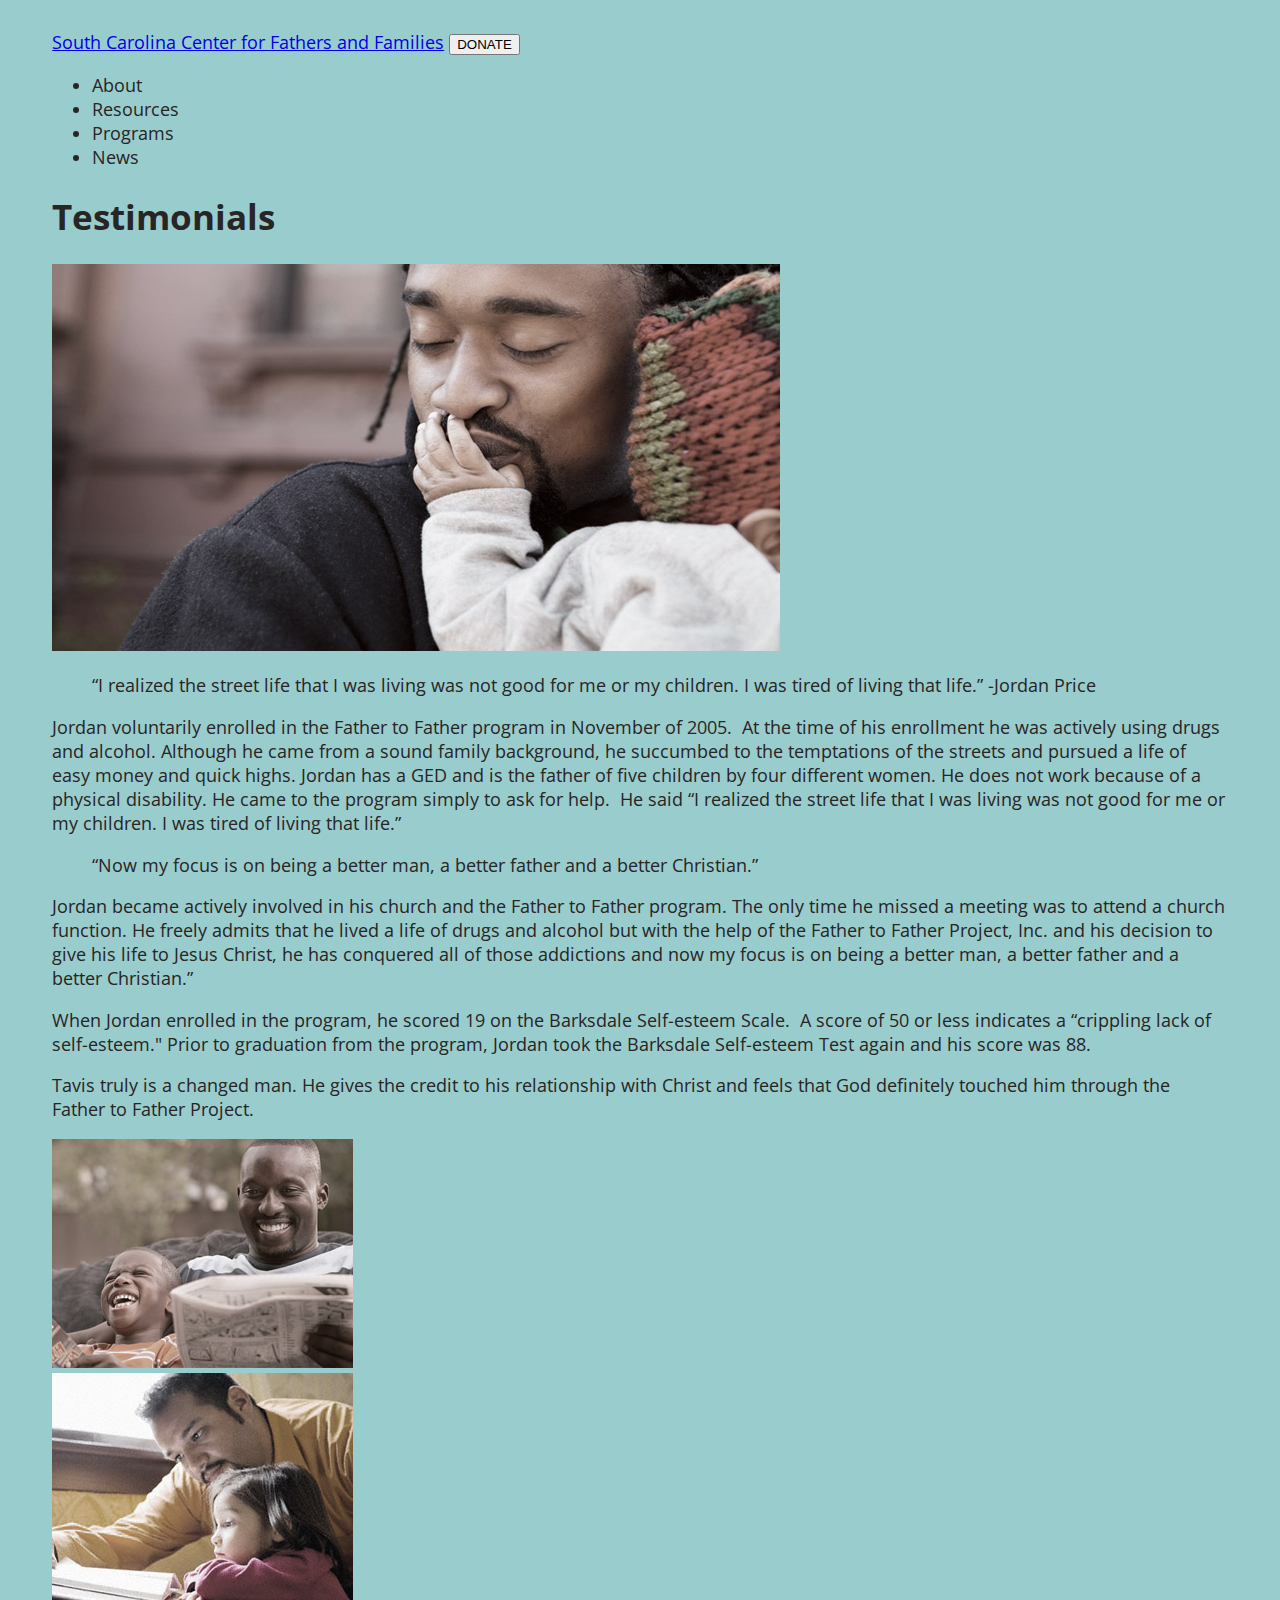
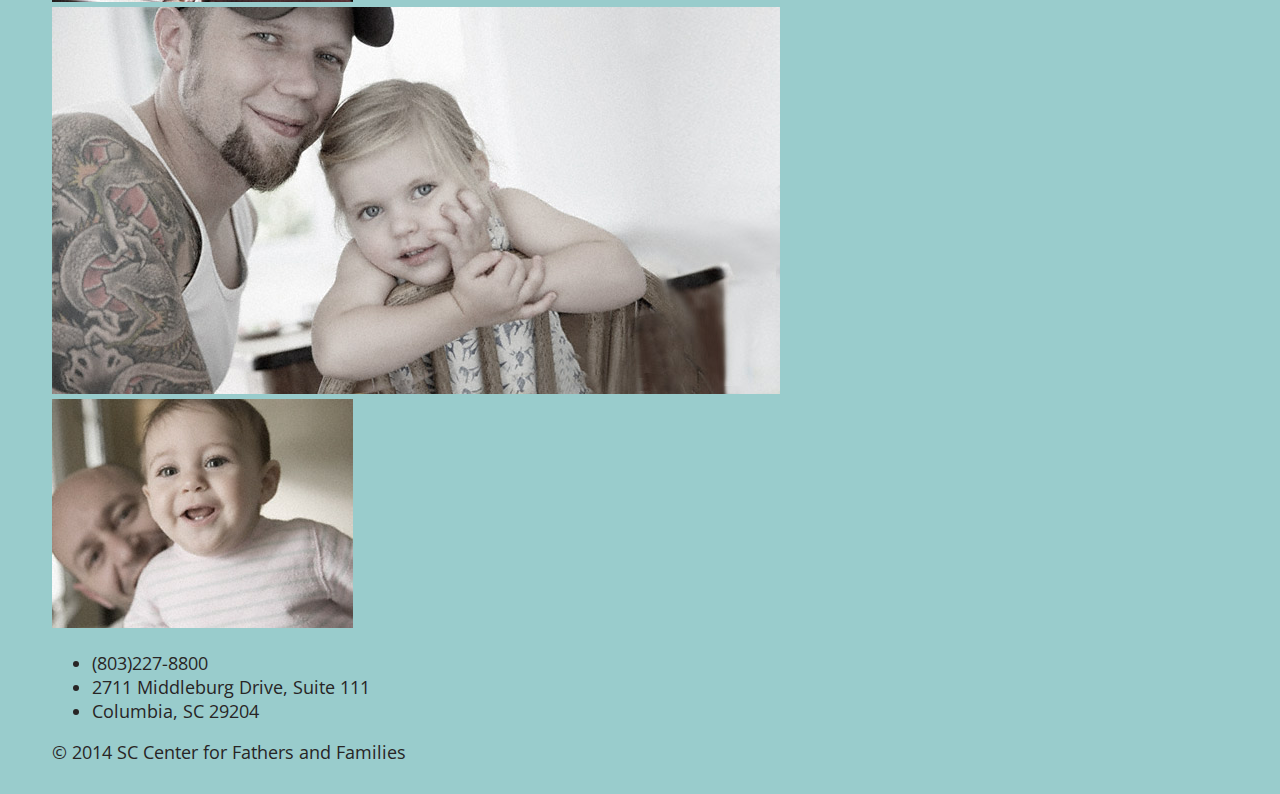
==== Testimonials.html @ cf03e273 "layout" ====
<!DOCTYPE html>
<html>

	<head>
			<meta charset="utf-8">
			<title>Home Page</title>
			<link rel="stylesheet" href="CSS/normalize.css">
			<link rel="stylesheet" href="CSS/stylesheet.css">
	</head>

	<body>
	<div class="innerWrapper">
		<header>
			<h1 class="hidden">Header</h1>
			<a href="index.html">South Carolina Center for Fathers and Families</a>
			<button>DONATE</button>
		</header>
		<main>
			<nav>
				<h1 class="hidden">Navigation</h1>
				<ul>
					<li><a href="#"></a>About</li>
					<li><a href="#"></a>Resources</li>
					<li><a href="#"></a>Programs</li>
					<li><a href="#"></a>News</li>
				</ul>
			</nav>
			<h1>Testimonials</h1>
				<article>
				<h1 class="hidden">Jordan's Testimony</h1>
				<img src="Images/KissingHand.jpg" alt="Father kissing child's hand.">
				<blockquote>“I realized the street life that I was living was not good for me or my children. I was tired of living that life.” -Jordan Price
				</blockquote>
				<p>	Jordan voluntarily enrolled in the Father to Father program in November of 2005.  At the time of his enrollment he was actively using drugs and alcohol. Although he came from a sound family background, he succumbed to the temptations of the streets and pursued a life of easy money and quick highs.
					Jordan has a GED and is the father of five children by four different women. He does not work because of a physical disability. He came to the program simply to ask for help.  He said  “I realized the street life that I was living was not good for me or my children. I was tired of living that life.”</p>

				<blockquote>“Now my focus is on being a better man, a better father and a better Christian.”</blockquote>

				<p>Jordan became actively involved in his church and the Father to Father program. The only time he missed a meeting was to attend a church function. He freely admits that he lived a life of drugs and alcohol but with the help of the Father to Father Project, Inc. and his decision to give his life to Jesus Christ, he has conquered all of those addictions and now my focus is on being a better man, a better father and a better Christian.”</p>
				<p>When Jordan enrolled in the program, he scored 19 on the Barksdale Self-esteem Scale.  A score of 50 or less indicates a “crippling lack of self-esteem." Prior to graduation from the program, Jordan took the Barksdale Self-esteem Test again and his score was 88.</p>
				<p>Tavis truly is a changed man. He gives the credit to his relationship with Christ and feels that God definitely touched him through the Father to Father Project. </p>
				</article>
				<section>
					<h1 class="hidden">More Testimonials</h1>

					<div class="imageBox">
					<img src="Images/NewspaperHorizontal.jpg" alt="Dad Reading Newspaper with Son.">
					</div>
					
					<div class="imageBox">
					<img src="Images/ReadingDaughter.jpg" alt="Dad reading schoolbook with Daughter.">
					</div>

					<div class="imageBox">
					<img src="Images/DadDaughter.jpg" alt="Dad posing with Daughter."></div>

					<div class="iamgeBox">
					<img src="Images/HappyBaby.jpg" alt="Dad holding Son.">
					</div>

				</section>
		</main>	

		<footer>
			<h1 class="hidden">Footer</h1>
			<ul>
				<li>(803)227-8800</li>
				<li>2711 Middleburg Drive, Suite 111</li>
				<li>Columbia, SC 29204</li>
			</ul>
			&copy; 2014 SC Center for Fathers and Families
			
		</footer>
	</div>
	</body>	
</html>
---- CSS/stylesheet.css ----
@import url(http://fonts.googleapis.com/css?family=Open+Sans:400italic,700italic,400,700);

*{
	box-sizing: border-box;
}


.hidden {
	visibility: hidden;
	height: 0px;
	margin: 0px;

}
body {
	background-color: #99CCCC;
	font-family:'Open Sans', sans-serif;
	color: #282525;
	font-size: 1.1em;
	/*background-image: url(../Images/demi-01.jpg);*/
	/*background-size: contain;*/

}


.innerWrapper {
	margin: 0 auto;
	width: 93%;
	margin-top: 30px;
	margin-bottom: 30px;


}

.navWrapper {
	margin: 0 auto;
	width: 93%;
	margin-top: 6px;
}

.logo {

	background-image: url('../Images/logogogo.png');
	background-size: 108px 261px;
    margin: 0 auto;
	height:108px ;
	width: 261px;
	display:block;
	background-repeat: no-repeat;
	background-size: contain;
	text-indent: -9999px;
	text-align: center;
	padding:0px;
	margin-bottom: 40px;
	margin-top: 20px;


	/*margin-top: 100px;*/
	/*border: 1px solid #222;*/

	
}
.donate {
	display:block;
	width: 93%;
	margin-left: 3.5%;
	/*margin-right: 1.5%;*/
	height: 50px;
	background-color: #B95628;
	color: #7C371D;
	box-shadow: none;
	text-decoration: none;
	border-style: none;
	font-size: 1.1em;
	font-weight: bold;
	letter-spacing: .05em;
	margin-bottom: 10px;
	text-shadow: 0px 1px 1px #BF5F41;
	box-shadow: 2px 2px 2px #3E4147;
	border-radius: 6px;



background: rgb(181,81,39); /* Old browsers */
background: -moz-linear-gradient(top,  rgba(181,81,39,1) 0%, rgba(181,81,39,1) 49%, rgba(181,81,39,1) 49%, rgba(181,81,39,1) 49%, rgba(132,60,35,1) 50%, rgba(178,71,28,1) 50%, rgba(181,81,39,1) 100%); /* FF3.6+ */
background: -webkit-gradient(linear, left top, left bottom, color-stop(0%,rgba(181,81,39,1)), color-stop(49%,rgba(181,81,39,1)), color-stop(49%,rgba(181,81,39,1)), color-stop(49%,rgba(181,81,39,1)), color-stop(50%,rgba(132,60,35,1)), color-stop(50%,rgba(178,71,28,1)), color-stop(100%,rgba(181,81,39,1))); /* Chrome,Safari4+ */
background: -webkit-linear-gradient(top,  rgba(181,81,39,1) 0%,rgba(181,81,39,1) 49%,rgba(181,81,39,1) 49%,rgba(181,81,39,1) 49%,rgba(132,60,35,1) 50%,rgba(178,71,28,1) 50%,rgba(181,81,39,1) 100%); /* Chrome10+,Safari5.1+ */
background: -o-linear-gradient(top,  rgba(181,81,39,1) 0%,rgba(181,81,39,1) 49%,rgba(181,81,39,1) 49%,rgba(181,81,39,1) 49%,rgba(132,60,35,1) 50%,rgba(178,71,28,1) 50%,rgba(181,81,39,1) 100%); /* Opera 11.10+ */
background: -ms-linear-gradient(top,  rgba(181,81,39,1) 0%,rgba(181,81,39,1) 49%,rgba(181,81,39,1) 49%,rgba(181,81,39,1) 49%,rgba(132,60,35,1) 50%,rgba(178,71,28,1) 50%,rgba(181,81,39,1) 100%); /* IE10+ */
background: linear-gradient(to bottom,  rgba(181,81,39,1) 0%,rgba(181,81,39,1) 49%,rgba(181,81,39,1) 49%,rgba(181,81,39,1) 49%,rgba(132,60,35,1) 50%,rgba(178,71,28,1) 50%,rgba(181,81,39,1) 100%); /* W3C */
filter: progid:DXImageTransform.Microsoft.gradient( startColorstr='#b55127', endColorstr='#b55127',GradientType=0 ); /* IE6-9 */




margin-bottom: 2.5px;
}
.mainNav {
	
	padding:0;
	margin: 0;

}

.mainNav li {
	background-color: rgba(24,49,89,.9);
	height: 50px;
	width: 100%;
	margin: 0 auto;
	list-style: none;
	text-align: center;
	margin-bottom: 4px;
	border-radius: 6px;



}

.mainNav ul {
	padding: 0;
	padding-left: 0;
	width: 100%;

}

.mainNav {
	/*margin-bottom: 30px;*/
}

.mainNav a {

		text-decoration: none;
	color: #E0DBCE;
	font-size: 1em;
	padding-top: 15px;
	padding-bottom: 7px;
	text-transform: uppercase;
	display:block;
	line-height: 1.2;


}

.introduction {
	/*background-image: url("../Images/KissingHand.jpg");*/
	background-repeat: no-repeat;
	background-size: contain;

	/*border: 2px solid red;*/
}

.introImage {
	width: 100%;
	margin: 0 auto;

}

.introduction h2{
	position: absolute;
	top: 450px;
	width:44%;
	left: 4%;
	font-size: 1.2em;
	color: #E0DBCE;
	font-weight: 400;
	text-shadow: 0px 1px 1px black;
	line-height: 1.5em;


}

.introduction button {
	position: absolute;
	top: 600px;
	left: 4%;
	background-color: rgba(24,49,89,.5);
	border:none;
	color: #E0DBCE;
	text-transform: uppercase;
	padding: 7px 7px;
	text-shadow: 0px 1px 1px black;
	border-radius: 6px;
}


h2 {
	font-weight: normal;
	text-transform: uppercase;
}

.cause button {

	background-color: rgba(24,49,89,.9);
	border:none;
	color: #E0DBCE;
	text-transform: uppercase;
	padding: 7px 7px;
	text-shadow: 0px 1px 1px black;
	border-radius: 6px;
}

.support li {
	background-color: rgba(24,49,89,.9);
	height: 50px;
	width: 100%;
	margin: 0 auto;
	list-style: none;
	text-align: center;
	margin-bottom: 4px;
	border-radius: 6px;
}


.support a {
		text-decoration: none;
	color: #E0DBCE;
	font-size: 1em;
	padding-top: 15px;
	padding-bottom: 7px;
	text-transform: uppercase;
	display:block;
	line-height: 1.2;
}
.support ul {
	margin: 0px;
	padding: 0px;
}

footer p {
	text-align: center;
}
footer .fa-facebook-official {
	font-size: 3em;
	color: #3a5795;
	text-align: center;
	margin: 0px;
	padding: 0px;
}

footer .fa-twitter-square {
	font-size: 3em;
	color: #55adcc;
	text-align: center;
	margin: 0px;
	padding: 0px;
}


/*.twitter {
background-image: url("../Images/icon-twitter.svg") no-repeat 0 0;

display: block;
width: 40px;
height: 40px;
text-indent: -9999px;

}

.icon-twitter {
	background-position: 0 -40px;
}*/
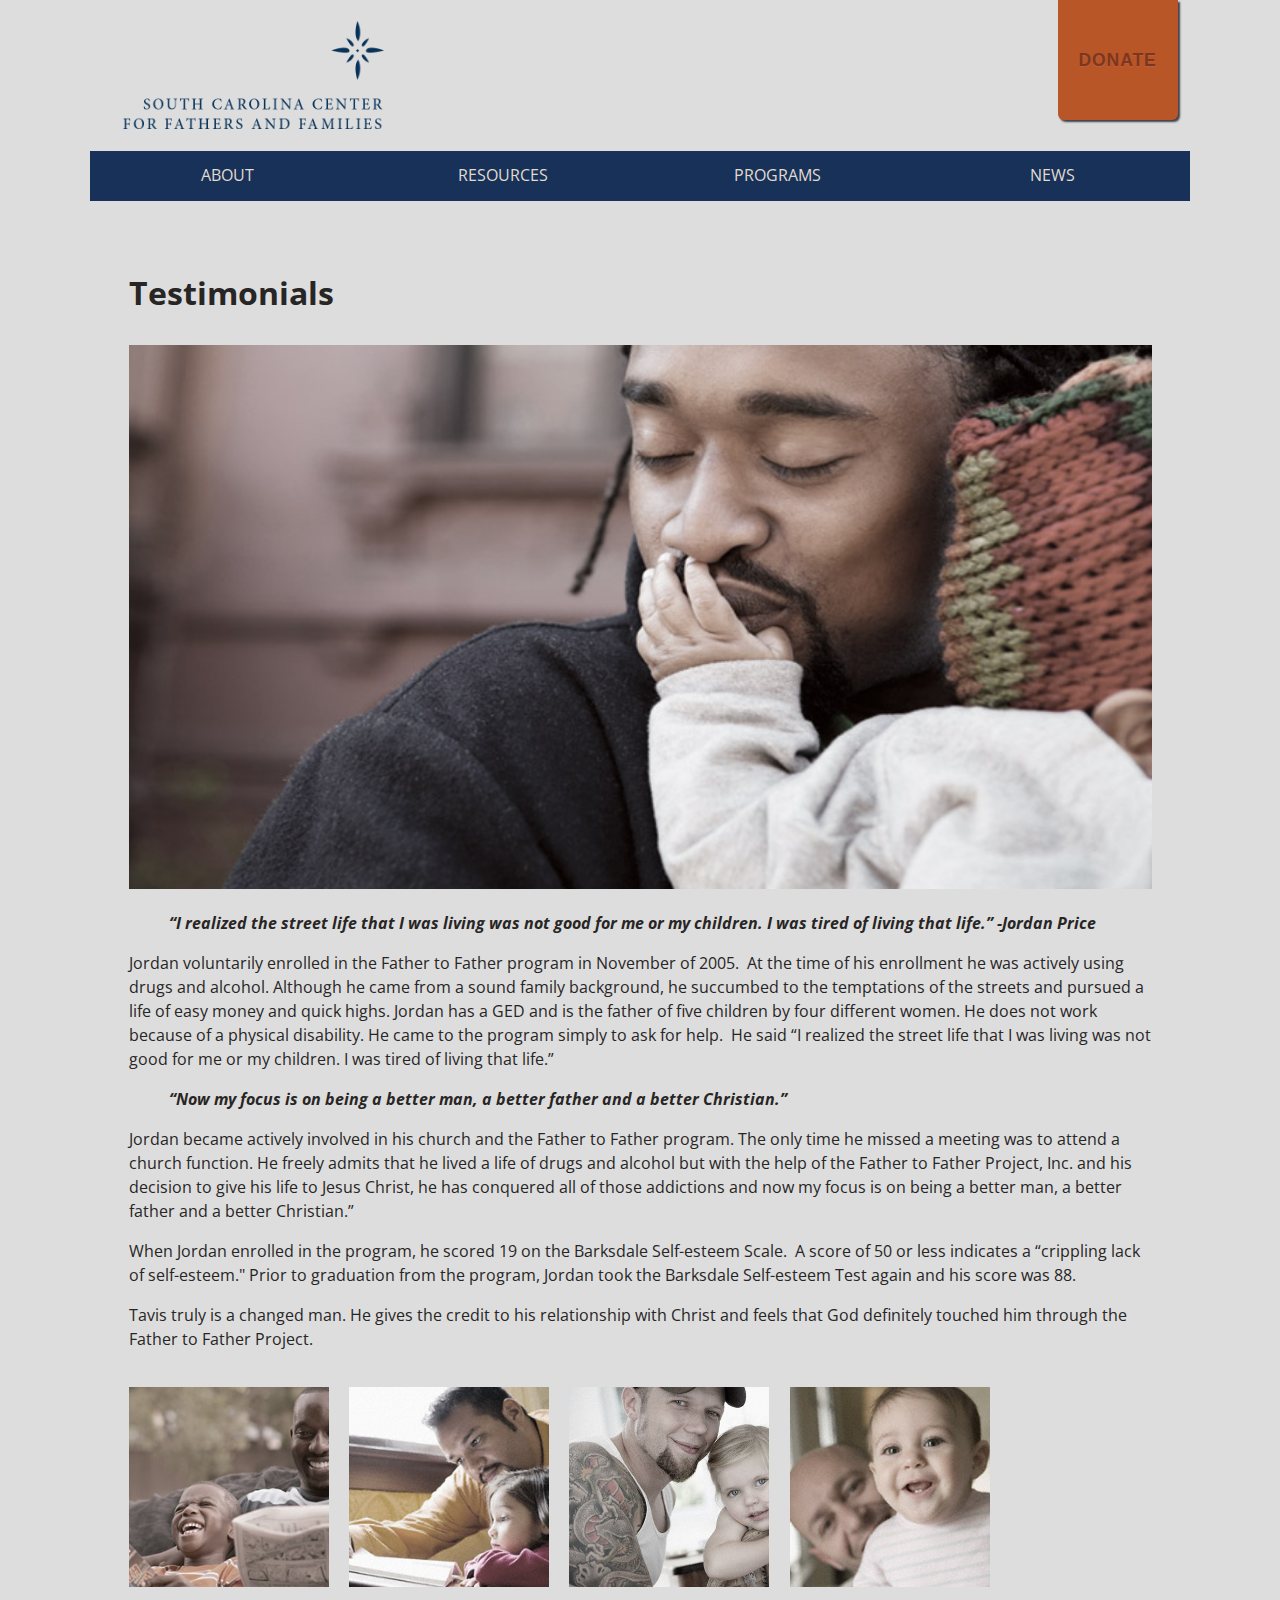
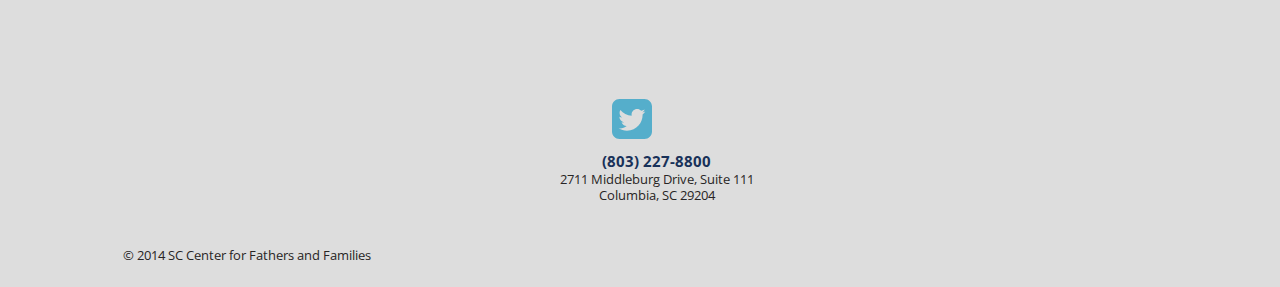
==== commit de01ec59: "testimonials" ====
--- a/Testimonials.html
+++ b/Testimonials.html
@@ -5,30 +5,38 @@
 			<meta charset="utf-8">
 			<title>Home Page</title>
 			<link rel="stylesheet" href="CSS/normalize.css">
-			<link rel="stylesheet" href="CSS/stylesheet.css">
+			<link rel="stylesheet" href="CSS/style.css">
 	</head>
 
 	<body>
-	<div class="innerWrapper">
-		<header>
-			<h1 class="hidden">Header</h1>
-			<a href="index.html">South Carolina Center for Fathers and Families</a>
-			<button>DONATE</button>
+
+	
+		
+		<main>
+			<header>
+
+			<h1><a class="logo" href="index.html">South Carolina Center for Fathers and Families</a></h1>
+		
+			<button class="donate">DONATE</button>
 		</header>
-		<main>
-			<nav>
+		
+
+
+			<nav class="navWrapper">
 				<h1 class="hidden">Navigation</h1>
-				<ul>
-					<li><a href="#"></a>About</li>
-					<li><a href="#"></a>Resources</li>
-					<li><a href="#"></a>Programs</li>
-					<li><a href="#"></a>News</li>
+				<ul class="mainNav">
+					<li><a href="#">About</a></li>
+					<li><a href="#">Resources</a></li>
+					<li><a href="#">Programs</a></li>
+					<li><a href="#">News</a></li>
 				</ul>
 			</nav>
-			<h1>Testimonials</h1>
+			<div class="innerWrapper">
+			<h1 class="testimonials">Testimonials</h1>
+
 				<article>
 				<h1 class="hidden">Jordan's Testimony</h1>
-				<img src="Images/KissingHand.jpg" alt="Father kissing child's hand.">
+				<img class="introImage" src="Images/KissingHand.jpg" alt="Father kissing child's hand.">
 				<blockquote>“I realized the street life that I was living was not good for me or my children. I was tired of living that life.” -Jordan Price
 				</blockquote>
 				<p>	Jordan voluntarily enrolled in the Father to Father program in November of 2005.  At the time of his enrollment he was actively using drugs and alcohol. Although he came from a sound family background, he succumbed to the temptations of the streets and pursued a life of easy money and quick highs.
@@ -40,7 +48,7 @@
 				<p>When Jordan enrolled in the program, he scored 19 on the Barksdale Self-esteem Scale.  A score of 50 or less indicates a “crippling lack of self-esteem." Prior to graduation from the program, Jordan took the Barksdale Self-esteem Test again and his score was 88.</p>
 				<p>Tavis truly is a changed man. He gives the credit to his relationship with Christ and feels that God definitely touched him through the Father to Father Project. </p>
 				</article>
-				<section>
+				<section class="images clearfix">
 					<h1 class="hidden">More Testimonials</h1>
 
 					<div class="imageBox">
@@ -54,22 +62,27 @@
 					<div class="imageBox">
 					<img src="Images/DadDaughter.jpg" alt="Dad posing with Daughter."></div>
 
-					<div class="iamgeBox">
+					<div class="imageBox">
 					<img src="Images/HappyBaby.jpg" alt="Dad holding Son.">
 					</div>
 
 				</section>
 		</main>	
-
 		<footer>
 			<h1 class="hidden">Footer</h1>
+			
 			<ul>
-				<li>(803)227-8800</li>
+					<p> <ul class="bob"> 
+						<li><a href="" class="twitter">Twitter</a></li>
+					 
+						<li><a href="" class="facebook">Facebook</a></li>
+					</ul></p>
+				<li><a href="#">(803) 227-8800</a></li>
 				<li>2711 Middleburg Drive, Suite 111</li>
 				<li>Columbia, SC 29204</li>
 			</ul>
 			&copy; 2014 SC Center for Fathers and Families
-			
+
 		</footer>
 	</div>
 	</body>	
--- a/CSS/style.css
+++ b/CSS/style.css
@@ -0,0 +1,595 @@
+@import url(http://fonts.googleapis.com/css?family=Open+Sans:400italic,700italic,400,700);
+* {
+  box-sizing: border-box; }
+
+.styledSelect {
+  width: 100%; }
+
+.hidden {
+  visibility: hidden;
+  height: 0px;
+  margin: 0px; }
+
+body {
+  background-color: #ddd;
+  font-family: 'Open Sans', sans-serif;
+  color: #282525;
+  font-size: 1em;
+  line-height: 1.5em;
+  /*background-image: url(../Images/demi-01.jpg);*/
+  /*background-size: contain;*/ }
+
+.innerWrapper {
+  margin: 0 auto;
+  width: 93%;
+  /*margin-top: 40px;*/
+  /*margin-bottom: 40px;*/ }
+
+.navWrapper {
+  margin: 0 auto;
+  width: 93%;
+  margin-top: 6px; }
+
+.logo {
+  background-image: url("../Images/logogogo.png");
+  background-size: 108px 261px;
+  margin: 0 auto;
+  height: 108px;
+  width: 261px;
+  display: block;
+  background-repeat: no-repeat;
+  background-size: contain;
+  text-indent: -9999px;
+  text-align: center;
+  padding: 0px;
+  margin-bottom: 40px;
+  margin-top: 20px;
+  /*margin-top: 100px;*/
+  /*border: 1px solid #222;*/ }
+
+.donate {
+  display: block;
+  width: 93%;
+  margin-left: 3.5%;
+  /*margin-right: 1.5%;*/
+  height: 50px;
+  background-color: #B95628;
+  color: #7C371D;
+  box-shadow: none;
+  text-decoration: none;
+  border-style: none;
+  font-size: 1.1em;
+  font-weight: bold;
+  letter-spacing: .05em;
+  margin-bottom: 10px;
+  text-shadow: 0px 1px 1px #BF5F41;
+  box-shadow: 2px 2px 2px #3E4147;
+  border-radius: 6px;
+  background: #b55127;
+  /* Old browsers */
+  background: -moz-linear-gradient(top, #b55127 0%, #b55127 49%, #b55127 49%, #b55127 49%, #843c23 50%, #b2471c 50%, #b55127 100%);
+  /* FF3.6+ */
+  background: -webkit-gradient(linear, left top, left bottom, color-stop(0%, #b55127), color-stop(49%, #b55127), color-stop(49%, #b55127), color-stop(49%, #b55127), color-stop(50%, #843c23), color-stop(50%, #b2471c), color-stop(100%, #b55127));
+  /* Chrome,Safari4+ */
+  background: -webkit-linear-gradient(top, #b55127 0%, #b55127 49%, #b55127 49%, #b55127 49%, #843c23 50%, #b2471c 50%, #b55127 100%);
+  /* Chrome10+,Safari5.1+ */
+  background: -o-linear-gradient(top, #b55127 0%, #b55127 49%, #b55127 49%, #b55127 49%, #843c23 50%, #b2471c 50%, #b55127 100%);
+  /* Opera 11.10+ */
+  background: -ms-linear-gradient(top, #b55127 0%, #b55127 49%, #b55127 49%, #b55127 49%, #843c23 50%, #b2471c 50%, #b55127 100%);
+  /* IE10+ */
+  background: linear-gradient(to bottom, #b55127 0%, #b55127 49%, #b55127 49%, #b55127 49%, #843c23 50%, #b2471c 50%, #b55127 100%);
+  /* W3C */
+  filter: progid:DXImageTransform.Microsoft.gradient( startColorstr='#b55127', endColorstr='#b55127',GradientType=0 );
+  /* IE6-9 */
+  margin-bottom: 2.5px; }
+
+.mainNav {
+  padding: 0;
+  margin: 0;
+  margin-bottom: 20px; }
+  .mainNav li {
+    background-color: #183159;
+    height: 50px;
+    width: 100%;
+    margin: 0 auto;
+    list-style: none;
+    text-align: center;
+    margin-bottom: 4px;
+    border-radius: 6px; }
+  .mainNav ul {
+    padding: 0;
+    padding-left: 0;
+    width: 100%; }
+  .mainNav a {
+    text-decoration: none;
+    color: #E0DBCE;
+    font-size: 1em;
+    padding-top: 15px;
+    padding-bottom: 7px;
+    text-transform: uppercase;
+    display: block;
+    line-height: 1.2; }
+
+.clearfix:before, .clearfix:after {
+  content: "";
+  display: table; }
+
+.clearfix:after {
+  clear: both; }
+
+.introduction {
+  /*background-image: url("../Images/KissingHand.jpg");*/
+  background-repeat: no-repeat;
+  background-size: contain;
+  /*border: 2px solid red;*/ }
+
+.introImage {
+  width: 100%;
+  margin: 0 auto; }
+
+.introduction h2 {
+  position: absolute;
+  font-size: 1.2em;
+  top: -200px;
+  width: 44%;
+  left: 4%;
+  text-align: left;
+  color: #E0DBCE;
+  font-weight: 400;
+  text-shadow: 0px 1px 1px black;
+  line-height: 1.5em; }
+
+.introduction button {
+  position: absolute;
+  top: -75px;
+  left: 4%;
+  background-color: #183159;
+  border: none;
+  color: #E0DBCE;
+  text-transform: uppercase;
+  padding: 7px 7px;
+  text-shadow: 0px 1px 1px black;
+  border-radius: 6px; }
+
+h2 {
+  font-weight: bold;
+  /*text-transform: uppercase;*/
+  text-align: center;
+  margin: 0px;
+  padding: 0px; }
+
+.cause button {
+  background-color: #183159;
+  border: none;
+  color: #E0DBCE;
+  text-transform: uppercase;
+  padding: 7px 7px;
+  text-shadow: 0px 1px 1px black;
+  border-radius: 6px;
+  width: 50%;
+  /*margin-left: 25%;*/ }
+
+.support li {
+  background-color: #183159;
+  /*height: 50px;*/
+  width: 100%;
+  margin: 0 auto;
+  list-style: none;
+  text-align: center;
+  margin-bottom: 4px;
+  border-radius: 6px; }
+
+.support a {
+  text-decoration: none;
+  color: #E0DBCE;
+  font-size: 1em;
+  padding-top: 7px;
+  padding-bottom: 7px;
+  text-transform: uppercase;
+  display: block;
+  line-height: 1.2; }
+
+.support ul {
+  margin: 0px;
+  padding: 0px;
+  margin-bottom: 20px; }
+
+footer p {
+  text-align: center; }
+
+footer .fa-facebook-official {
+  font-size: 4em;
+  color: #3a5795;
+  text-align: center;
+  margin: 0px;
+  padding: 0px;
+  margin-right: 10px; }
+
+footer .fa-twitter-square {
+  font-size: 4em;
+  color: #55adcc;
+  text-align: center;
+  margin: 0px;
+  padding: 0px; }
+
+.resources {
+  background-color: #183159;
+  border: none;
+  color: #E0DBCE;
+  text-transform: uppercase;
+  padding: 7px 7px;
+  text-shadow: 0px 1px 1px black;
+  border-radius: 6px;
+  width: 50%;
+  /*margin-bottom: 10px;*/ }
+
+.support select {
+  width: 100%;
+  height: 50px;
+  margin-bottom: 10px; }
+
+.box {
+  background-color: #aaa;
+  border: 1px solid #888;
+  padding: 10px; }
+
+.support p {
+  font-size: .8em;
+  padding-bottom: 0px;
+  margin-bottom: 0px;
+  font-style: italic;
+  margin-top: 20px; }
+
+.label1 {
+  font-size: .8em;
+  padding-bottom: 0px;
+  margin-bottom: 0px; }
+
+.label2 {
+  font-size: .8em;
+  padding-bottom: 0px;
+  margin-bottom: 0px; }
+
+.twitter {
+  background: url("../Images/icon-twitter.svg") no-repeat 0 0;
+  background-size: 40px 80px;
+  display: inline-block;
+  width: 40px;
+  height: 40px;
+  text-indent: -9999px; }
+
+.facebook {
+  background: url("../Images/icon-facebook.svg") no-repeat 0 0;
+  background-size: 40px 80px;
+  display: inline-block;
+  width: 40px;
+  height: 40px;
+  text-indent: -9999px; }
+
+.bob {
+  display: inline;
+  list-style: none;
+  text-decoration: none;
+  text-align: center;
+  margin: 0 auto;
+  width: 100%; }
+
+.bob li {
+  display: inline-block;
+  text-align: center; }
+
+@media (min-width: 660px) {
+  .twitter:hover {
+    background-position: 0 -40px; }
+
+  .facebook:hover {
+    background-position: 0 -40px; } }
+.support {
+  margin-bottom: 40px;
+  display: inline-block;
+  width: 100%; }
+
+.cause {
+  margin-bottom: 40px;
+  display: inline-block; }
+
+/*.bob{
+list-style: none;
+padding: 0;
+margin:0;
+text-align: center;
+
+}*
+
+/*.bob li {
+	display: inline;
+}*/
+.introduction {
+  margin-bottom: 40px; }
+
+.history p {
+  margin-bottom: 20px;
+  display: inline-block; }
+
+form h2 {
+  margin-bottom: 20px;
+  margin-top: 40px; }
+
+form {
+  margin-bottom: 40px; }
+
+footer {
+  font-size: .8em;
+  margin-bottom: 20px;
+  margin-left: 3%;
+  margin-top: 100px; }
+
+footer ul {
+  list-style: none;
+  margin: 0;
+  padding: 0;
+  text-align: center;
+  margin-bottom: 40px;
+  line-height: 1.25; }
+
+footer a {
+  text-decoration: none;
+  font-weight: bold;
+  color: #183159;
+  font-size: 1.2em; }
+
+form {
+  text-align: left;
+  font-weight: bold; }
+
+form input {
+  width: 100%;
+  height: 40px;
+  margin-bottom: 15px;
+  font-weight: normal;
+  font-family: cursive;
+  font-size: 1.5em;
+  padding-left: 10px; }
+
+.selector {
+  background-color: transparent; }
+
+.styledSelect select {
+  background: transparent;
+  width: 100%;
+  padding: 10px;
+  font-size: 1em;
+  line-height: 1.3;
+  border: 0;
+  border-radius: 0;
+  height: 40px;
+  -webkit-appearance: none; }
+
+.styledSelect {
+  width: 100%;
+  height: 40px;
+  overflow: hidden;
+  background: url("../Images/icon-selectArrow.svg") no-repeat right #ddd;
+  background-size: 15px 15px;
+  background-position: 95% 12.5px;
+  border: 1px solid #ccc;
+  margin-bottom: 10px; }
+
+.support ul {
+  margin-bottom: 0; }
+
+.introduction {
+  position: relative; }
+
+.give li {
+  background-color: #B95628; }
+
+.give h2 {
+  padding-bottom: 20px; }
+
+@media screen and (min-width: 580px) {
+  h2 {
+    text-align: left; }
+
+  .leftColumn {
+    float: left;
+    width: 48%;
+    margin-right: 4% !important; }
+
+  .support li {
+    margin-bottom: 10px; }
+
+  .rightColumn {
+    float: left;
+    width: 48%; }
+
+  .columnLeft {
+    float: left;
+    width: 48%;
+    margin-right: 4% !important; }
+
+  .columnRight {
+    float: left;
+    width: 48%; }
+
+  .resources {
+    width: 48%; }
+
+  .cause button {
+    width: 48%; }
+
+  .mainNav li {
+    width: 25%;
+    float: left;
+    border-radius: 0;
+    margin-bottom: 0; }
+
+  /*.mainNav li:first-child {
+  	border-radius: 6px 0px 0px 6px;
+  }*/
+  /*.mainNav li:last-child {
+  	border-radius: 0px 6px 6px 0px;
+  }*/
+  .navWrapper {
+    width: 100%; }
+
+  .donate {
+    width: 100px;
+    position: absolute;
+    top: 0px;
+    right: 8%;
+    height: 110px;
+    background: #B95628;
+    border-radius: 0px 0px 6px 6px; }
+
+  .logo {
+    text-align: left;
+    margin: 0;
+    margin-left: 3%; }
+
+  .introduction button {
+    top: -100px;
+    font-size: 1.3em;
+    padding: 10px; }
+
+  .introduction h2 {
+    top: -300px;
+    font-size: 1.8em; }
+
+  .give {
+    margin-bottom: 40px;
+    display: inline-block; }
+    .give li {
+      width: 48%;
+      float: left; }
+    .give li:first-child {
+      margin-right: 4%; }
+
+  .give li:nth-child(3) {
+    margin-right: 4%; }
+
+  .history {
+    margin-top: 0px; }
+
+  .left {
+    float: left;
+    width: 48%;
+    margin-right: 4%; }
+
+  .right {
+    float: left;
+    width: 48%; }
+    .right button {
+      width: 100%; }
+
+  .left button {
+    width: 100%; }
+
+  .styledSelect {
+    width: 100%; }
+
+  .support {
+    width: 100%; } }
+@media screen and (min-width: 960px) {
+  .rightColumn {
+    float: left;
+    clear: left;
+    width: 100%; }
+
+  .donate {
+    width: 120px;
+    height: 120px; }
+
+  .right {
+    float: left;
+    clear: left;
+    width: 100%; }
+
+  .support {
+    width: 100%;
+    display: inline-block;
+    float: left;
+    clear: left; }
+
+  .left {
+    float: left;
+    clear: left;
+    width: 100%; }
+
+  .leftColumn {
+    width: 100%; }
+
+  .give {
+    float: left;
+    width: 100%;
+    display: inline-block; }
+    .give li {
+      width: 100%; }
+
+  .cause {
+    width: 100%;
+    display: inline-block;
+    float: left; }
+
+  .history {
+    float: left;
+    clear: left;
+    display: inline-block;
+    width: 100%;
+    margin-top: 0px; }
+
+  form {
+    float: left; }
+
+  .bigColumn1 {
+    display: inline-block;
+    float: left;
+    width: 48%;
+    margin-right: 4%; }
+
+  .bigColumn2 {
+    display: inline-block;
+    float: left;
+    width: 48%; } }
+@media (min-width: 1024px) {
+  body {
+    margin: 0 auto;
+    max-width: 1100px; } }
+
+@media (min-width: 960px) {
+  form {
+    margin: 0 auto;
+    width: 100%; }
+    form input {
+      width: 100%; }
+    form label {
+      width: 100%; } }
+@media (min-width: 660px) {
+  form .history {
+    margin-top: 0px; } }
+
+.bob li:first-child {
+  margin-right: 7px; }
+
+.testimonials {
+  margin-top: 130px;
+  margin-bottom: 40px; }
+
+blockquote {
+  font-weight: bold;
+  font-style: italic; }
+
+.imageBox img {
+  height: 200px; }
+
+.imageBox {
+  width: 200px;
+  height: 200px;
+  overflow: hidden;
+  display: block;
+  float: left;
+  margin: 0 auto;
+  margin-right: 2%;
+  margin-top: 20px; }
+
+/*# sourceMappingURL=style.css.map */
